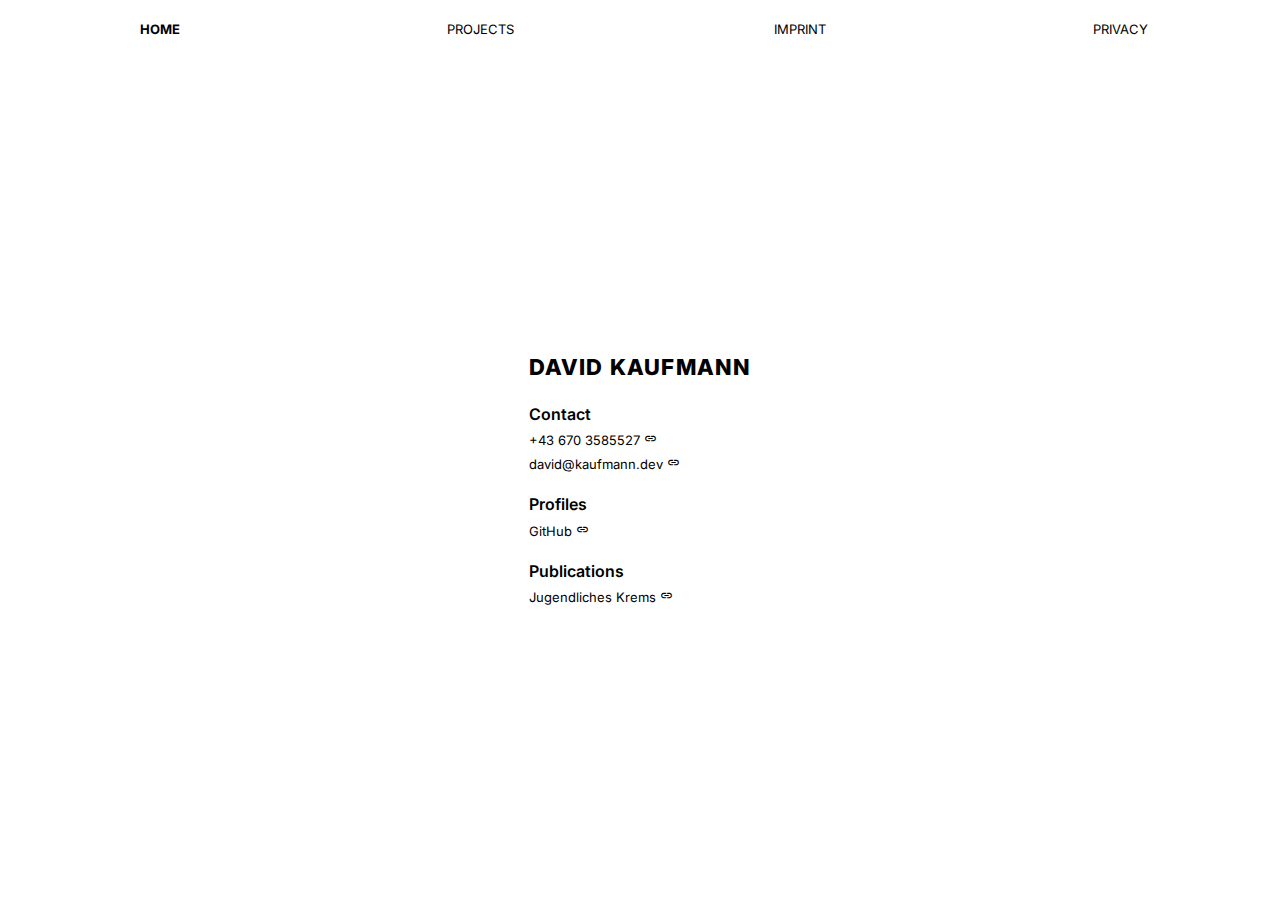
==== index.html @ ff4f52c9 "Update entire website to new design" ====
<!DOCTYPE html>
<html lang="en">
<head>
    <title>David Kaufmann</title>
    <meta name="description" content="Welcome to my homepage. I am a Vienna-based professional with a background in information technology.">
    <meta charset="UTF-8">
    <meta name="viewport" content="width=device-width, initial-scale=1.0">
    <title>Centered Text and Textbox</title>
    <!--<link rel="preconnect" href="https://fonts.googleapis.com">
    <link rel="preconnect" href="https://fonts.gstatic.com" crossorigin>
    <link href="https://fonts.googleapis.com/css2?family=Inter:ital,opsz,wght@0,14..32,100..900;1,14..32,100..900&display=swap" rel="stylesheet">
    <link rel="stylesheet" href="https://fonts.googleapis.com/css2?family=Material+Symbols+Outlined:opsz,wght,FILL,GRAD@24,400,0,0&icon_names=link" />-->
    <link rel="icon" href="favicon.ico">
	<link rel="apple-touch-icon" href="apple-touch-icon.png">
    <link rel="stylesheet" href="style.css">
</head>
<body>
    <nav>
        <a class="current" href="javascript:void(0);">HOME</a>
        <a href="projects/index.html">PROJECTS</a>
        <a href="imprint/index.html">IMPRINT</a>
        <a href="privacy/index.html">PRIVACY</a>
    </nav>
    <div class="container">
        <div class="containerchild">
            <h1>DAVID KAUFMANN</h1>
            <div class="box">
                <h2>Contact</h2>
                <p><a href="tel:+436703585527">+43 670 3585527 <span class="material-symbols-outlined">link</span></a></p>
                <p><a href="mailto:david@kaufmann.dev">david@kaufmann.dev <span class="material-symbols-outlined">link</span></a></p>
            </div>
            <div class="box">
                <h2>Profiles</h2>
                <p><a href="https://github.com/kaufmann-dev">GitHub <span class="material-symbols-outlined">link</span></a></p>
                <!--<p><a href="https://www.linkedin.com/in/kaufmann-dev/">LinkedIn <span class="material-symbols-outlined">link</span></a></p>
                <p><a href="https://substack.com/@kaufmanndev">Substack <span class="material-symbols-outlined">link</span></a></p>-->
            </div>
            <div class="box">
                <h2>Publications</h2>
                <p><a href="pub/Diplomarbeit%20-%20Jugendliches%20Krems.pdf">Jugendliches Krems <span class="material-symbols-outlined">link</span></a></p>
                <!--<p><a href="pub/lookism.pdf">The Impact of Lookism on Career Advancement <span class="material-symbols-outlined">link</span></a></p>-->
            </div>
        </div>
    </div>
</body>
</html>
---- style.css ----
@font-face {
    font-family: 'Inter';
    src: local('Inter'), url('fonts/inter_variable.ttf') format('truetype');
    font-weight: 400;
    font-style: normal;
}

@font-face {
    font-family: 'Inter';
    src: local('Inter'), url('fonts/inter_variable.ttf') format('truetype');
    font-weight: 600;
    font-style: normal;
}

@font-face {
    font-family: 'Inter';
    src: local('Inter'), url('fonts/inter_variable.ttf') format('truetype');
    font-weight: 700;
    font-style: normal;
}

@font-face {
    font-family: 'Inter';
    src: local('Inter'), url('fonts/inter_variable.ttf') format('truetype');
    font-weight: 800;
    font-style: normal;
}

@font-face {
    font-family: 'Material Symbols Outlined';
    src: url('fonts/material_icons_outlined.otf') format('opentype');
    font-weight: 400;
    font-style: normal;
}

.material-symbols-outlined {
    font-size: inherit;
    font-family: 'Material Symbols Outlined';
}

body, html {
    height: 100%;
    margin: 0;
    font-family: 'Inter', sans-serif;
    display: flex;
    flex-direction: column;
    line-height: 1.4;
}

nav {
    display: flex;
    justify-content: center;
    align-items: center;
    width: 100%;
    background-color: transparent;
}

nav a {
    flex: 1;
    text-align: center;
    font-size: 13px;
    color: #000;
    text-decoration: none;
    padding: 20px 0;
}

/*@media (min-width: 1024px) {
    nav a:hover {
        background-color: #f5f5f5;
    }
}*/

.current {
    font-weight: 700;
}

.container {
    display: flex;
    flex-direction: column;
    justify-content: center;
    align-items: center;
    flex: 1;
    padding: 20px;
}

.containerchild {
    max-width: 1024px;
}

.box {
    margin-top: 20px;
}

h1 {
    font-size: 22px;
    font-weight: 800;
    letter-spacing: 1.2px;
    margin: 0;
}

h2 {
    font-size: 16px;
    font-weight: 600;
    margin: 0;
}

p {
    font-size: 13px;
    font-weight: 400;
    margin: 5px 0 0 0;
}

a {
    color: #000;
    text-decoration: none;
}
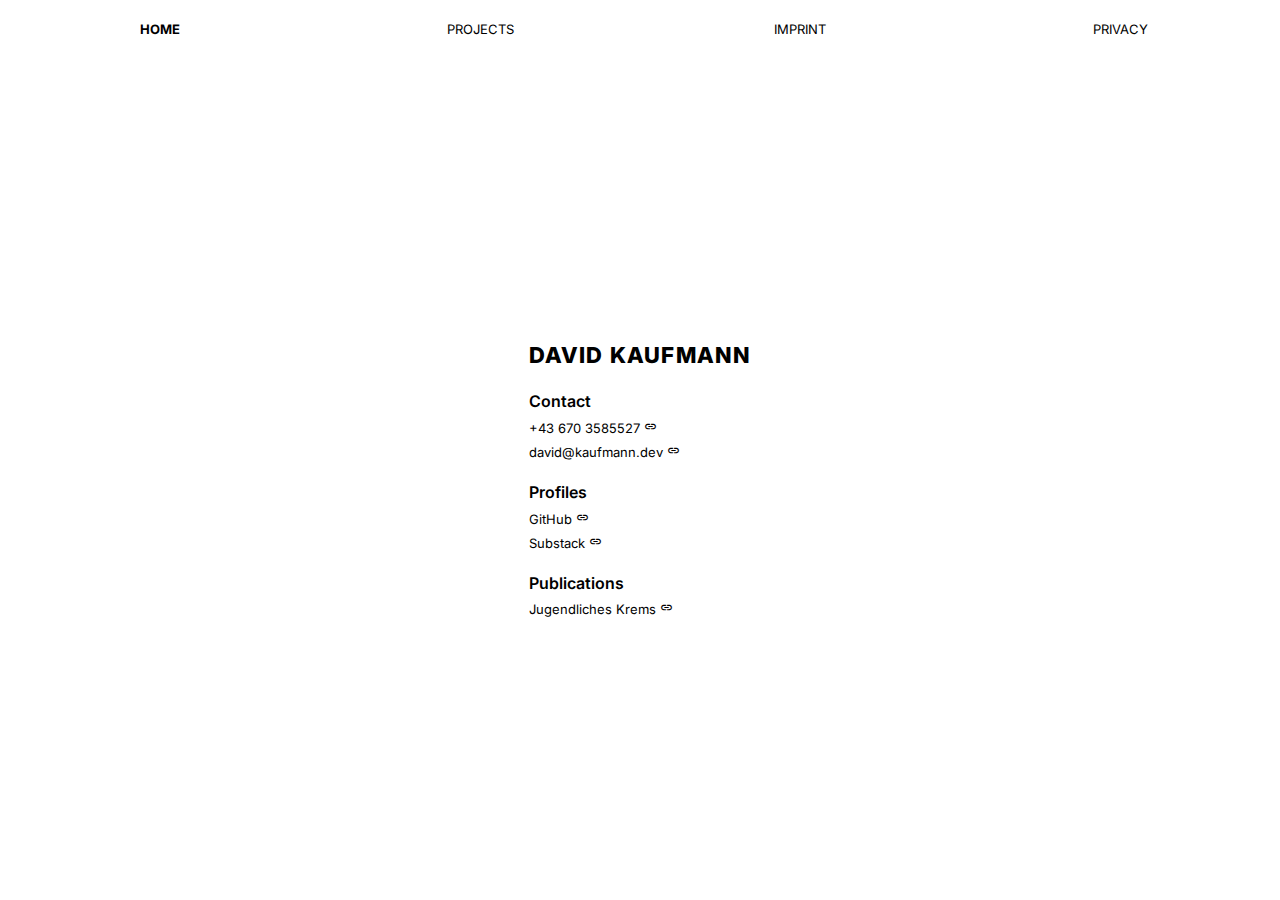
==== commit 00172d08: "Update website" ====
--- a/index.html
+++ b/index.html
@@ -6,20 +6,16 @@
     <meta charset="UTF-8">
     <meta name="viewport" content="width=device-width, initial-scale=1.0">
     <title>Centered Text and Textbox</title>
-    <!--<link rel="preconnect" href="https://fonts.googleapis.com">
-    <link rel="preconnect" href="https://fonts.gstatic.com" crossorigin>
-    <link href="https://fonts.googleapis.com/css2?family=Inter:ital,opsz,wght@0,14..32,100..900;1,14..32,100..900&display=swap" rel="stylesheet">
-    <link rel="stylesheet" href="https://fonts.googleapis.com/css2?family=Material+Symbols+Outlined:opsz,wght,FILL,GRAD@24,400,0,0&icon_names=link" />-->
-    <link rel="icon" href="favicon.ico">
-	<link rel="apple-touch-icon" href="apple-touch-icon.png">
-    <link rel="stylesheet" href="style.css">
+    <link rel="icon" href="/favicon.ico">
+	<link rel="apple-touch-icon" href="/apple-touch-icon.png">
+    <link rel="stylesheet" href="/style.css">
 </head>
 <body>
     <nav>
-        <a class="current" href="javascript:void(0);">HOME</a>
-        <a href="projects/index.html">PROJECTS</a>
-        <a href="imprint/index.html">IMPRINT</a>
-        <a href="privacy/index.html">PRIVACY</a>
+        <a class="current" href="/">HOME</a>
+        <a href="/projects">PROJECTS</a>
+        <a href="/imprint">IMPRINT</a>
+        <a href="/privacy">PRIVACY</a>
     </nav>
     <div class="container">
         <div class="containerchild">
@@ -32,13 +28,12 @@
             <div class="box">
                 <h2>Profiles</h2>
                 <p><a href="https://github.com/kaufmann-dev">GitHub <span class="material-symbols-outlined">link</span></a></p>
-                <!--<p><a href="https://www.linkedin.com/in/kaufmann-dev/">LinkedIn <span class="material-symbols-outlined">link</span></a></p>
-                <p><a href="https://substack.com/@kaufmanndev">Substack <span class="material-symbols-outlined">link</span></a></p>-->
+                <p><a href="https://substack.com/@kaufmanndev">Substack <span class="material-symbols-outlined">link</span></a></p>
+                <!--<p><a href="https://www.linkedin.com/in/kaufmann-dev/">LinkedIn <span class="material-symbols-outlined">link</span></a></p>-->
             </div>
             <div class="box">
                 <h2>Publications</h2>
-                <p><a href="pub/Diplomarbeit%20-%20Jugendliches%20Krems.pdf">Jugendliches Krems <span class="material-symbols-outlined">link</span></a></p>
-                <!--<p><a href="pub/lookism.pdf">The Impact of Lookism on Career Advancement <span class="material-symbols-outlined">link</span></a></p>-->
+                <p><a href="/pub/Diplomarbeit%20-%20Jugendliches%20Krems.pdf">Jugendliches Krems <span class="material-symbols-outlined">link</span></a></p>
             </div>
         </div>
     </div>
--- a/style.css
+++ b/style.css
@@ -3,6 +3,7 @@
     src: local('Inter'), url('fonts/inter_variable.ttf') format('truetype');
     font-weight: 400;
     font-style: normal;
+    font-display: swap;
 }
 
 @font-face {
@@ -10,6 +11,7 @@
     src: local('Inter'), url('fonts/inter_variable.ttf') format('truetype');
     font-weight: 600;
     font-style: normal;
+    font-display: swap;
 }
 
 @font-face {
@@ -17,6 +19,7 @@
     src: local('Inter'), url('fonts/inter_variable.ttf') format('truetype');
     font-weight: 700;
     font-style: normal;
+    font-display: swap;
 }
 
 @font-face {
@@ -24,6 +27,7 @@
     src: local('Inter'), url('fonts/inter_variable.ttf') format('truetype');
     font-weight: 800;
     font-style: normal;
+    font-display: swap;
 }
 
 @font-face {
@@ -31,6 +35,7 @@
     src: url('fonts/material_icons_outlined.otf') format('opentype');
     font-weight: 400;
     font-style: normal;
+    font-display: swap;
 }
 
 .material-symbols-outlined {
